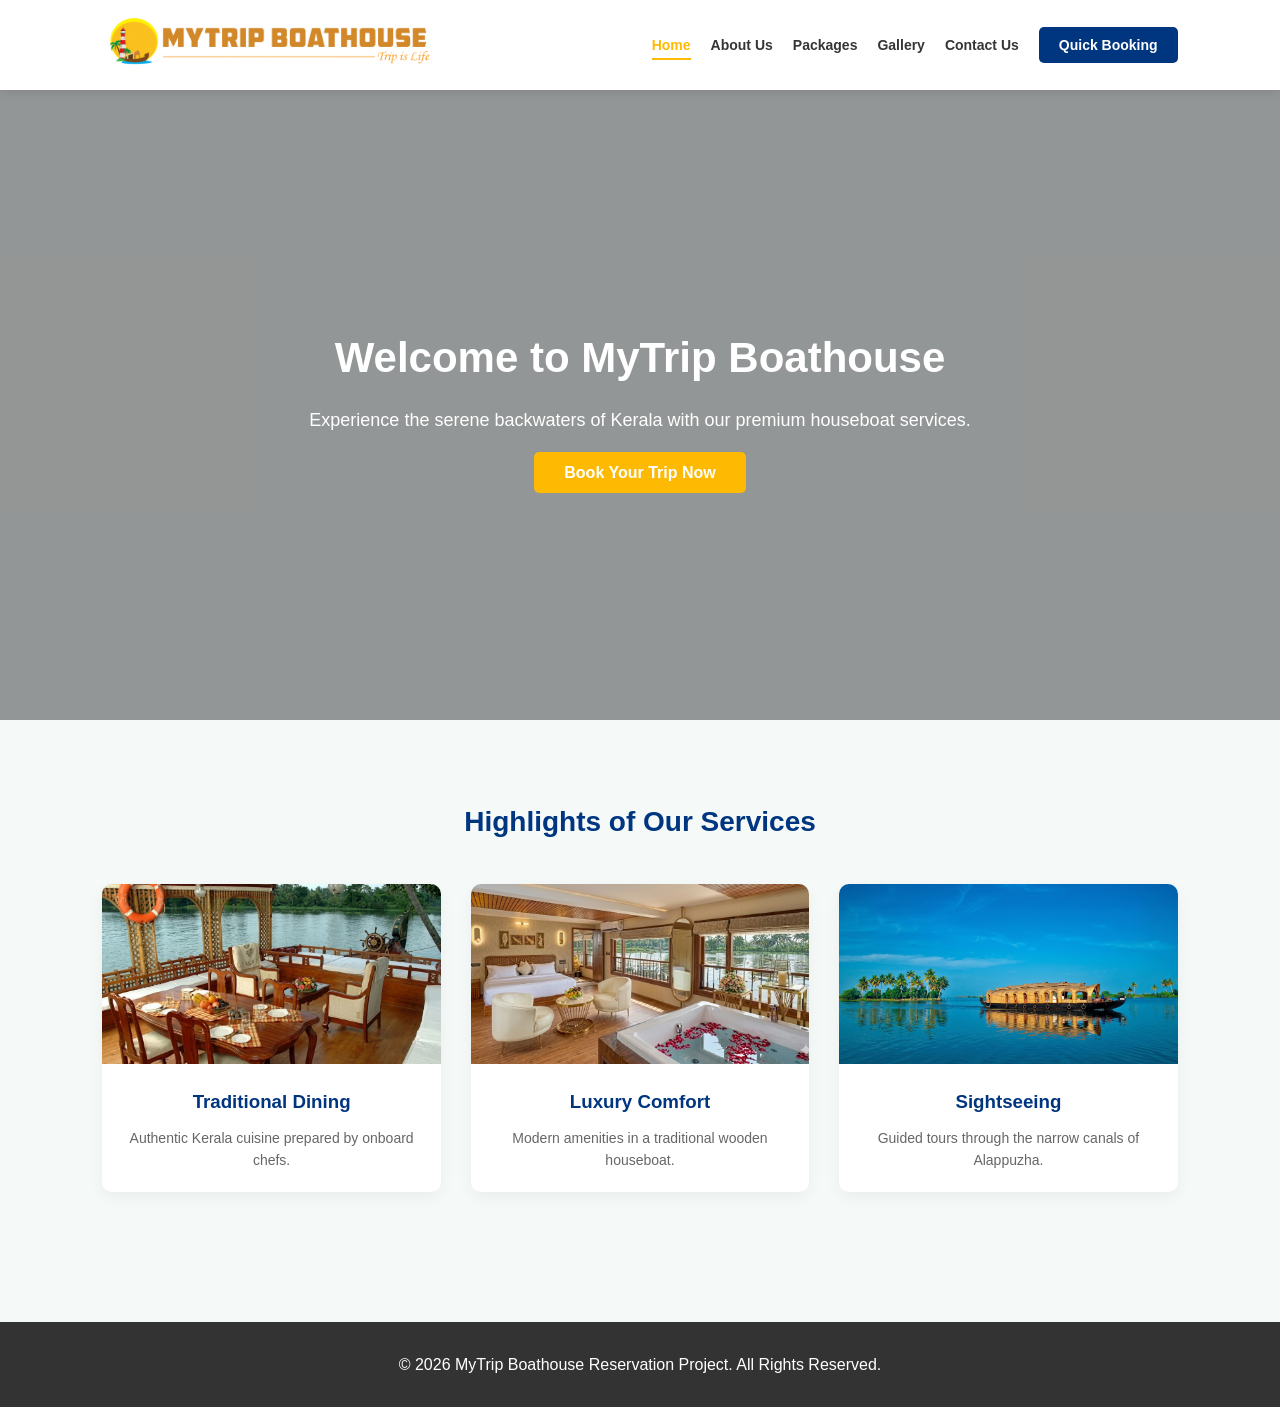
==== index.html @ 7f49e200 "initial upload" ====
<!DOCTYPE html>
<html lang="en">
<head>
    <meta charset="UTF-8">
    <meta name="viewport" content="width=device-width, initial-scale=1.0">
    <title>Home | MyTrip Boathouse</title>
    <link rel="stylesheet" href="style.css">
    <link rel="icon" type="image/x-icon" href="/Pictures/tlogo.png">
</head>
<body>

    <nav>
        <div><img src="Pictures/logo.png" width="400px " alt="logo"></div>
        <ul class="nav-links">
            <li><a href="index.html">Home</a></li>
            <li><a href="about.html">About Us</a></li>
            <li><a href="packages.html">Packages</a></li>
            <li><a href="gallery.html">Gallery</a></li>
            <li><a href="contact.html">Contact Us</a></li>
            <li><a href="booking.html" class="btn-nav">Quick Booking</a></li>
        </ul>
    </nav>
    <header class="hero">
    <video autoplay muted loop playsinline class="hero-video">
        <source src="Pictures/backgroundloop.mp4" type="video/mp4">
        </video>

    <div class="hero-content">
        <h1>Welcome to MyTrip Boathouse</h1>
        <p>Experience the serene backwaters of Kerala with our premium houseboat services.</p>
        <a href="booking.html" class="btn-hero">Book Your Trip Now</a>
    </div>
</header>

    <section class="section">
        <div class="container">
            <h2 class="section-title">Highlights of Our Services</h2>
            <div class="highlights-grid">
                <div class="highlight-card">
                    <img src="/Pictures/dining.jpg" alt="Food">
                    <h3>Traditional Dining</h3>
                    <p>Authentic Kerala cuisine prepared by onboard chefs.</p>
                </div>
                <div class="highlight-card">
                    <img src="/Pictures/luxury.jpg" alt="Boat">
                    <h3>Luxury Comfort</h3>
                    <p>Modern amenities in a traditional wooden houseboat.</p>
                </div>
                <div class="highlight-card">
                    <img src="Pictures/sight.png" alt="Sunset">
                    <h3>Sightseeing</h3>
                    <p>Guided tours through the narrow canals of Alappuzha.</p>
                </div>
            </div>
        </div>
    </section>

    <footer>
        <p>&copy; 2026 MyTrip Boathouse Reservation Project. All Rights Reserved.</p>
    </footer >

    <script src="script.js"></script>
</body>
</html>
---- style.css ----
/* BASIC RESET */
* {
    margin: 0;
    padding: 0;
    box-sizing: border-box;
    font-family: 'Segoe UI', Tahoma, Geneva, Verdana, sans-serif;
}

body { 
    background-color: #f5faf9; 
    color: #333; 
    line-height: 1.6; 
}

/* NAVIGATION */
nav {
    display: flex;
    justify-content: space-between;
    align-items: center;
    padding: 15px 8%;
    background: white;
    box-shadow: 0 2px 10px rgba(0,0,0,0.1);
    position: sticky;
    top: 0;
    z-index: 1000;
}


.nav-links { 
    display: flex; 
    list-style: none; 
    gap: 20px; 
    align-items: center; 
}
.nav-links a { 
    text-decoration: none; 
    color: #363535; 
    font-weight: 600; 
    font-size: 14px; 
    transition: 0.3s; 
}
.nav-links a:hover {
     color: #003580; 
}

.btn-nav {
    background: #003580;
    color: white !important;
    padding: 10px 20px;
    border-radius: 5px;
}

/* HERO SECTION */
/* REPLACE your old .hero code with this */
.hero {
    position: relative;
    height: 70vh;
    display: flex;
    justify-content: center;
    align-items: center;
    text-align: center;
    color: white;
    overflow: hidden; /* This keeps the video inside the box */
}

/* Add this new class for the video */
.hero-video {
    position: absolute;
    top: 50%;
    left: 50%;
    min-width: 100%;
    min-height: 100%;
    width: auto;
    height: auto;
    z-index: -2; /* Sends video to the back */
    transform: translate(-50%, -50%);
    object-fit: cover;
}

/* This creates the dark tint so your text stays easy to read */
.hero::before {
    content: "";
    position: absolute;
    top: 0;
    left: 0;
    width: 100%;
    height: 100%;
    background: rgba(0, 0, 0, 0.4); /* Adjust 0.4 to make it darker/lighter */
    z-index: -1;
}

.hero-content {
    position: relative;
    z-index: 1;
}

.hero-content h1 { 
    font-size: 42px; 
    margin-bottom: 15px; 
}
.hero-content p { 
    font-size: 18px; 
    margin-bottom: 25px; 
}

.btn-hero {
    background: #feba02;
    color: white;
    padding: 12px 30px;
    text-decoration: none;
    font-weight: bold;
    border-radius: 5px;
    transition: 0.3s;
}

.btn-hero:hover { 
    background: #e5a902; 
}

/* SERVICE HIGHLIGHTS */
.section { 
    padding: 80px 8%; 
    text-align: center; 
}
.section-title { 
    color: #003580; 
    margin-bottom: 40px; 
    font-size: 28px; 
}

.highlights-grid {
    display: grid;
    grid-template-columns: repeat(auto-fit, minmax(280px, 1fr));
    gap: 30px;
}

.highlight-card {
    background: white;
    border-radius: 10px;
    overflow: hidden;
    box-shadow: 0 5px 15px rgba(0,0,0,0.05);
    padding-bottom: 20px;
}

.highlight-card img {
    width: 100%;
    height: 180px;
    object-fit: cover;
    margin-bottom: 15px;
}

.highlight-card h3 { 
    color: #003580; 
    margin-bottom: 10px; 
}
.highlight-card p { 
    font-size: 14px; 
    color: #666;
    padding: 0 15px; 
}

/* FOOTER */
footer {
    background: #333;
    color: white;
    text-align: center;
    padding: 30px;
    margin-top: 50px;
}
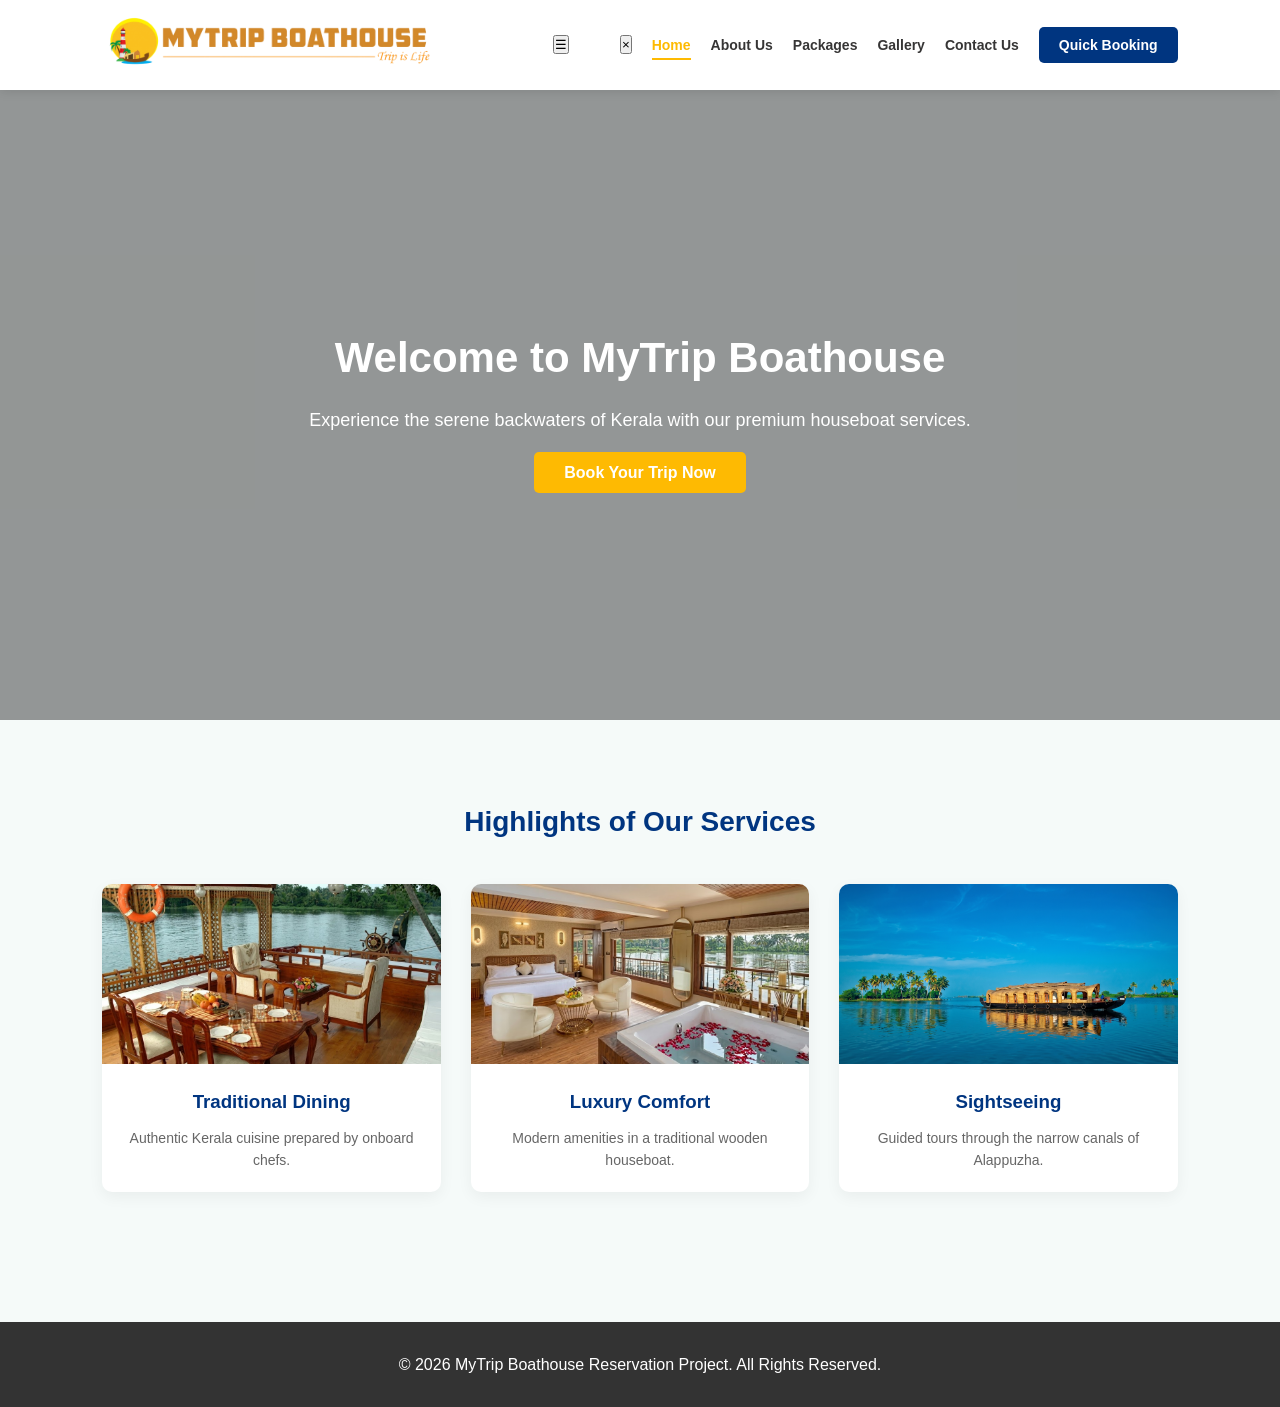
==== commit 21192260: "Update index.html" ====
--- a/index.html
+++ b/index.html
@@ -5,13 +5,15 @@
     <meta name="viewport" content="width=device-width, initial-scale=1.0">
     <title>Home | MyTrip Boathouse</title>
     <link rel="stylesheet" href="style.css">
-    <link rel="icon" type="image/x-icon" href="/Pictures/tlogo.png">
+    <link rel="icon" type="image/x-icon" href="Pictures/tlogo.png">
 </head>
 <body>
 
     <nav>
         <div><img src="Pictures/logo.png" width="400px " alt="logo"></div>
+        <button class="menu-btn">&#9776;</button>
         <ul class="nav-links">
+            <button class="close-btn">&times;</button>
             <li><a href="index.html">Home</a></li>
             <li><a href="about.html">About Us</a></li>
             <li><a href="packages.html">Packages</a></li>
@@ -37,12 +39,12 @@
             <h2 class="section-title">Highlights of Our Services</h2>
             <div class="highlights-grid">
                 <div class="highlight-card">
-                    <img src="/Pictures/dining.jpg" alt="Food">
+                    <img src="Pictures/dining.jpg" alt="Food">
                     <h3>Traditional Dining</h3>
                     <p>Authentic Kerala cuisine prepared by onboard chefs.</p>
                 </div>
                 <div class="highlight-card">
-                    <img src="/Pictures/luxury.jpg" alt="Boat">
+                    <img src="Pictures/luxury.jpg" alt="Boat">
                     <h3>Luxury Comfort</h3>
                     <p>Modern amenities in a traditional wooden houseboat.</p>
                 </div>
@@ -61,4 +63,4 @@
 
     <script src="script.js"></script>
 </body>
-</html>+</html>
--- a/style.css
+++ b/style.css
@@ -1,4 +1,4 @@
-/* BASIC RESET */
+
 * {
     margin: 0;
     padding: 0;
@@ -50,8 +50,7 @@
     border-radius: 5px;
 }
 
-/* HERO SECTION */
-/* REPLACE your old .hero code with this */
+
 .hero {
     position: relative;
     height: 70vh;
@@ -60,10 +59,10 @@
     align-items: center;
     text-align: center;
     color: white;
-    overflow: hidden; /* This keeps the video inside the box */
-}
-
-/* Add this new class for the video */
+    overflow: hidden; 
+}
+
+
 .hero-video {
     position: absolute;
     top: 50%;
@@ -72,12 +71,12 @@
     min-height: 100%;
     width: auto;
     height: auto;
-    z-index: -2; /* Sends video to the back */
+    z-index: -2; 
     transform: translate(-50%, -50%);
     object-fit: cover;
 }
 
-/* This creates the dark tint so your text stays easy to read */
+
 .hero::before {
     content: "";
     position: absolute;
@@ -85,7 +84,7 @@
     left: 0;
     width: 100%;
     height: 100%;
-    background: rgba(0, 0, 0, 0.4); /* Adjust 0.4 to make it darker/lighter */
+    background: rgba(0, 0, 0, 0.4);
     z-index: -1;
 }
 
@@ -117,7 +116,6 @@
     background: #e5a902; 
 }
 
-/* SERVICE HIGHLIGHTS */
 .section { 
     padding: 80px 8%; 
     text-align: center; 
@@ -159,11 +157,64 @@
     padding: 0 15px; 
 }
 
-/* FOOTER */
+
 footer {
     background: #333;
     color: white;
     text-align: center;
     padding: 30px;
     margin-top: 50px;
-}+}
+
+@media (max-width: 768px) {
+    nav {
+        flex-direction: column;
+        gap: 15px;
+        padding: 15px 5%;
+    }
+
+    nav img {
+        width: 220px;
+        max-width: 100%;
+        height: auto;
+    }
+
+    .nav-links {
+        width: 100%;
+        flex-direction: column;
+        gap: 10px;
+    }
+
+    .nav-links li {
+        width: 100%;
+        text-align: center;
+    }
+
+    .nav-links a {
+        display: block;
+        width: 100%;
+        padding: 10px;
+    }
+
+    .btn-nav {
+        display: block;
+        width: 100%;
+    }
+
+    .hero {
+        height: 60vh;
+        padding: 0 20px;
+    }
+
+    .hero-content h1 {
+        font-size: 30px;
+    }
+
+    .hero-content p {
+        font-size: 16px;
+    }
+
+    .section {
+        padding: 50px 5%;
+    }
+}
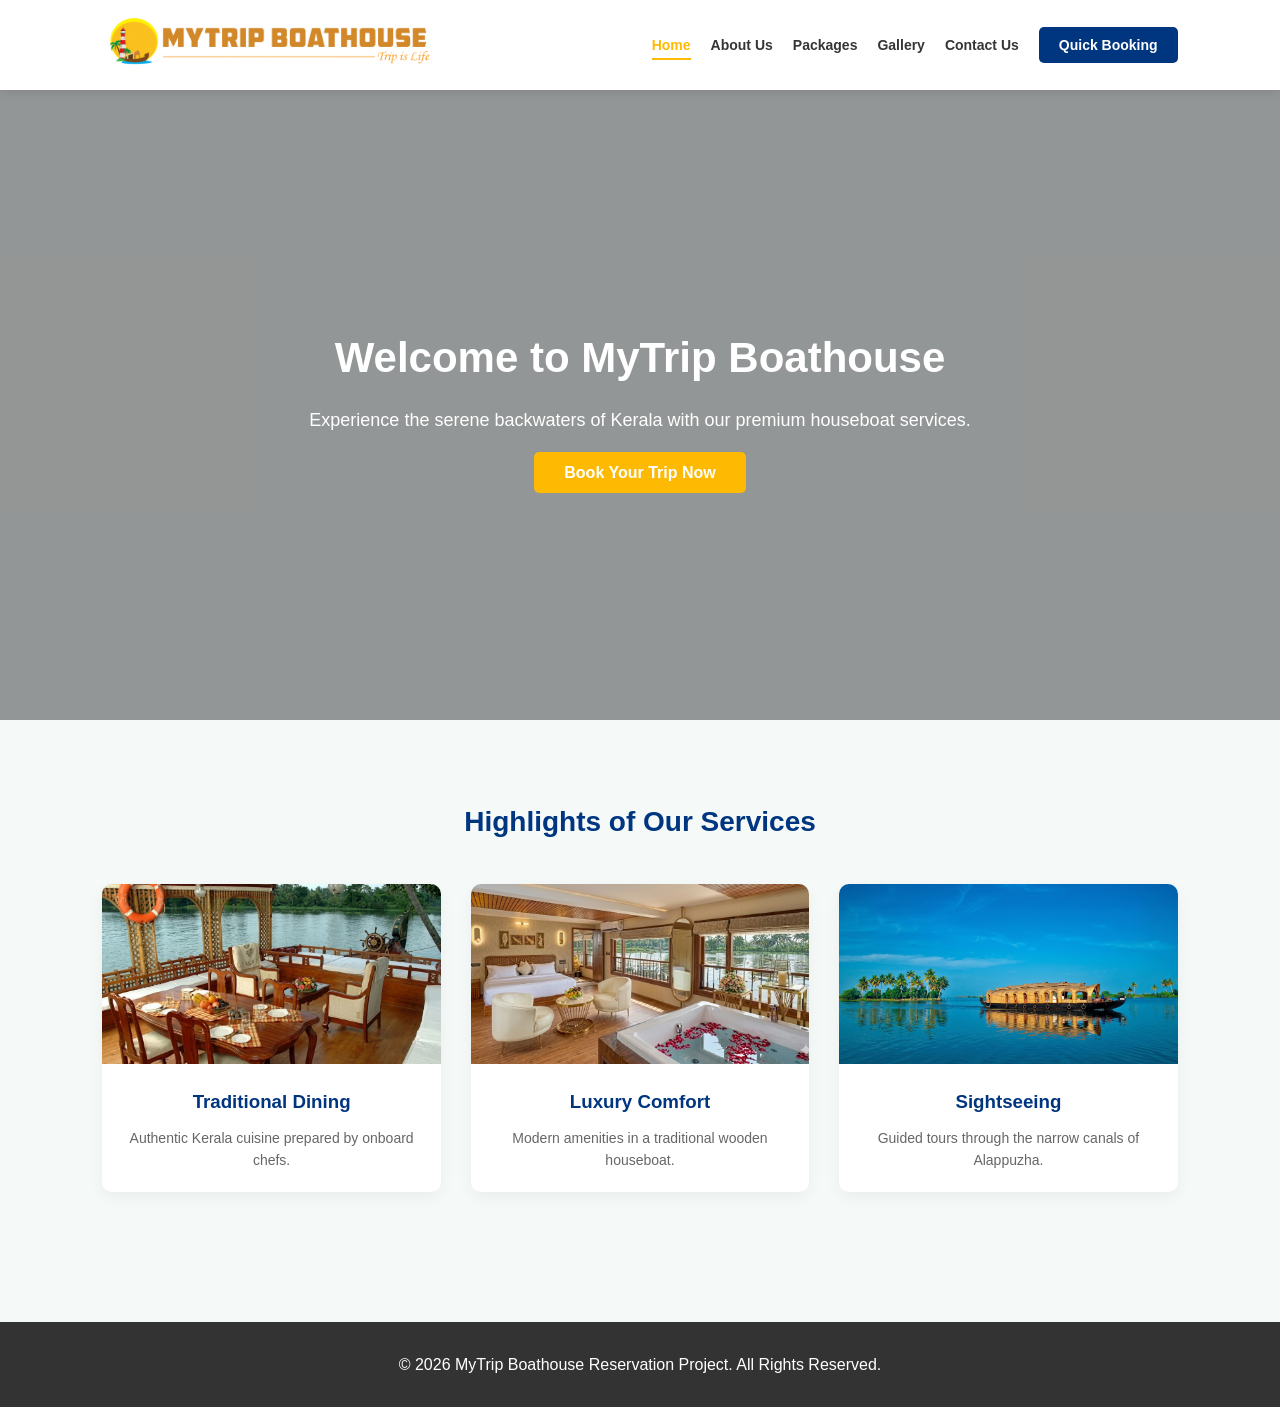
==== commit c643b46c: "Update index.html" ====
--- a/index.html
+++ b/index.html
@@ -10,7 +10,7 @@
 <body>
 
     <nav>
-        <div><img src="Pictures/logo.png" width="400px " alt="logo"></div>
+        <div><img src="Pictures/logo.png" width="400px" alt="logo"></div>
         <button class="menu-btn">&#9776;</button>
         <ul class="nav-links">
             <button class="close-btn">&times;</button>
--- a/style.css
+++ b/style.css
@@ -1,4 +1,3 @@
-
 * {
     margin: 0;
     padding: 0;
@@ -12,7 +11,6 @@
     line-height: 1.6; 
 }
 
-/* NAVIGATION */
 nav {
     display: flex;
     justify-content: space-between;
@@ -25,7 +23,6 @@
     z-index: 1000;
 }
 
-
 .nav-links { 
     display: flex; 
     list-style: none; 
@@ -49,7 +46,6 @@
     padding: 10px 20px;
     border-radius: 5px;
 }
-
 
 .hero {
     position: relative;
@@ -61,7 +57,6 @@
     color: white;
     overflow: hidden; 
 }
-
 
 .hero-video {
     position: absolute;
@@ -76,7 +71,6 @@
     object-fit: cover;
 }
 
-
 .hero::before {
     content: "";
     position: absolute;
@@ -84,7 +78,7 @@
     left: 0;
     width: 100%;
     height: 100%;
-    background: rgba(0, 0, 0, 0.4);
+    background: rgba(0, 0, 0, 0.4); 
     z-index: -1;
 }
 
@@ -157,7 +151,6 @@
     padding: 0 15px; 
 }
 
-
 footer {
     background: #333;
     color: white;
@@ -168,53 +161,78 @@
 
 @media (max-width: 768px) {
     nav {
+        padding: 12px 5%;
+    }
+
+    nav img {
+        width: 190px;
+        height: auto;
+    }
+
+    .menu-btn {
+        display: block;
+        font-size: 28px;
+        background: none;
+        border: none;
+        color: #003580;
+        cursor: pointer;
+        z-index: 2001;
+    }
+
+    .nav-links {
+        position: fixed;
+        top: 0;
+        right: -260px;
+        width: 240px;
+        height: 100vh;
+        background: white;
         flex-direction: column;
-        gap: 15px;
-        padding: 15px 5%;
-    }
-
-    nav img {
-        width: 220px;
-        max-width: 100%;
-        height: auto;
-    }
-
-    .nav-links {
-        width: 100%;
-        flex-direction: column;
-        gap: 10px;
+        justify-content: flex-start;
+        align-items: flex-start;
+        gap: 0;
+        padding: 80px 25px 25px;
+        box-shadow: -4px 0 15px rgba(0,0,0,0.15);
+        transition: right 0.3s ease;
+        z-index: 2000;
+    }
+
+    .nav-links.show {
+        right: 0;
     }
 
     .nav-links li {
         width: 100%;
-        text-align: center;
+        margin-bottom: 18px;
     }
 
     .nav-links a {
         display: block;
         width: 100%;
-        padding: 10px;
+        font-size: 16px;
+        padding: 10px 0;
     }
 
     .btn-nav {
+        text-align: center;
+        padding: 12px;
+    }
+
+    .close-btn {
         display: block;
-        width: 100%;
-    }
-
-    .hero {
-        height: 60vh;
-        padding: 0 20px;
-    }
-
-    .hero-content h1 {
+        position: absolute;
+        top: 18px;
+        right: 22px;
         font-size: 30px;
-    }
-
-    .hero-content p {
-        font-size: 16px;
-    }
-
-    .section {
-        padding: 50px 5%;
-    }
-}
+        background: none;
+        border: none;
+        color: #003580;
+        cursor: pointer;
+    }
+}
+
+@media (min-width: 769px) {
+    .menu-btn,
+    .close-btn {
+        display: none;
+    }
+}
